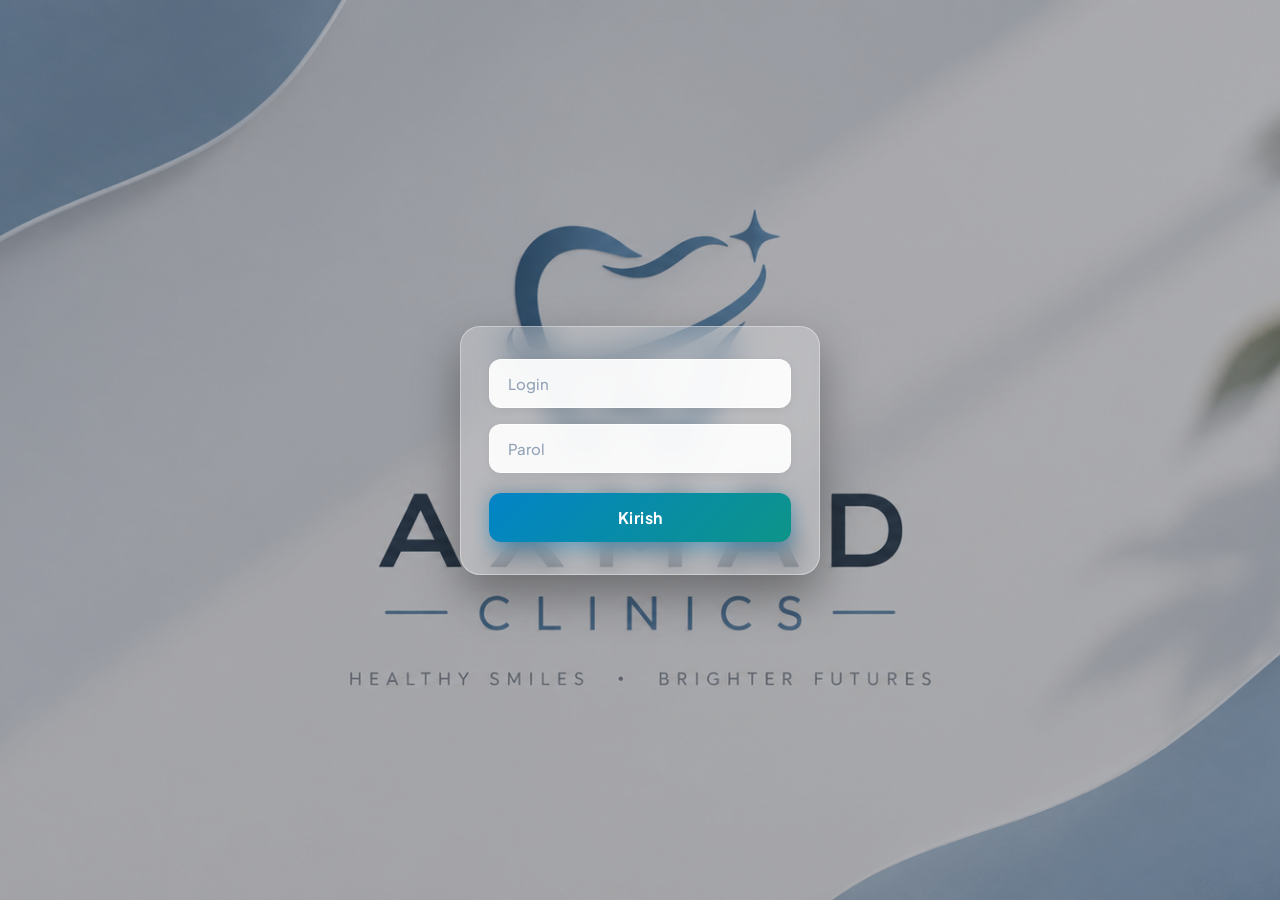
==== login.html @ f776c887 "Add files via upload" ====
<!DOCTYPE html>
<html lang="uz">
<head>
    <meta charset="UTF-8">
    <meta name="viewport" content="width=device-width, initial-scale=1.0">
    <title>Stomatologiya | Kirish</title>
    <!-- Google Fonts -->
    <link href="https://fonts.googleapis.com/css2?family=Plus+Jakarta+Sans:wght@400;500;600;700&display=swap" rel="stylesheet">
    <link rel="stylesheet" href="https://cdnjs.cloudflare.com/ajax/libs/font-awesome/6.5.1/css/all.min.css">
    <link rel="stylesheet" href="css/style.css">
</head>
<body class="login-page-bg" style="background-image: url('bg.png');">

    <div class="minimal-login-container">
        <form id="loginForm" class="minimal-login-form">
            <div id="loginAlert" class="minimal-alert d-none"></div>

            <div class="form-field">
                <input type="text" id="username" placeholder="Login" required autocomplete="off">
            </div>

            <div class="form-field">
                <input type="password" id="password" placeholder="Parol" required autocomplete="off">
            </div>

            <button type="submit" id="loginBtn" class="btn-minimal-submit">Kirish</button>
        </form>
    </div>

    <script src="js/login.js"></script>
</body>
</html>
---- css/style.css ----
/* ==========================================================
   DentaCare - Zamonaviy Stomatologiya CRM Uslublari (CSS)
   ========================================================== */

:root {
    --primary: #0284c7;
    --primary-hover: #0369a1;
    --primary-light: #e0f2fe;
    --secondary: #0d9488;
    --secondary-hover: #0f766e;
    
    --bg-main: #f8fafc;
    --bg-card: #ffffff;
    --bg-sidebar: #0f172a;
    --bg-sidebar-hover: #1e293b;
    --bg-sidebar-active: #0284c7;

    --text-primary: #0f172a;
    --text-secondary: #64748b;
    --text-muted: #94a3b8;
    --text-light: #f8fafc;

    --border-color: #e2e8f0;
    --border-light: #f1f5f9;

    --success: #10b981;
    --success-bg: #d1fae5;
    --warning: #f59e0b;
    --warning-bg: #fef3c7;
    --danger: #ef4444;
    --danger-bg: #fee2e2;
    --info: #3b82f6;
    --info-bg: #dbeafe;

    --radius-sm: 8px;
    --radius-md: 12px;
    --radius-lg: 16px;
    --radius-full: 9999px;

    --shadow-sm: 0 1px 3px rgba(0,0,0,0.06), 0 1px 2px rgba(0,0,0,0.04);
    --shadow-md: 0 4px 6px -1px rgba(0,0,0,0.08), 0 2px 4px -2px rgba(0,0,0,0.05);
    --shadow-lg: 0 10px 25px -3px rgba(0,0,0,0.08), 0 4px 6px -4px rgba(0,0,0,0.04);
    --shadow-glow: 0 0 20px rgba(2, 132, 199, 0.25);

    --transition: all 0.25s cubic-bezier(0.4, 0, 0.2, 1);
}

* {
    margin: 0;
    padding: 0;
    box-sizing: border-box;
    font-family: 'Plus Jakarta Sans', -apple-system, BlinkMacSystemFont, 'Segoe UI', Roboto, sans-serif;
}

body {
    background-color: var(--bg-main);
    color: var(--text-primary);
    line-height: 1.5;
    -webkit-font-smoothing: antialiased;
}

a {
    text-decoration: none;
    color: inherit;
}

button, input, select, textarea {
    font-family: inherit;
}

.d-none {
    display: none !important;
}

/* ==========================================================
   1. MINIMALIST LOGIN PAGE STYLES (bg.png orqa fonda)
   ========================================================== */
.login-page-bg {
    min-height: 100vh;
    width: 100vw;
    background: url('../bg.png') no-repeat center center fixed;
    background-size: cover;
    display: flex;
    align-items: center;
    justify-content: center;
    padding: 20px;
    position: relative;
    overflow: hidden;
}

.login-page-bg::before {
    content: '';
    position: absolute;
    top: 0; 
    left: 0; 
    right: 0; 
    bottom: 0;
    background: rgba(15, 23, 42, 0.35);
    z-index: 1;
}

.minimal-login-container {
    position: relative;
    z-index: 2;
    width: 100%;
    max-width: 360px;
}

.minimal-login-form {
    display: flex;
    flex-direction: column;
    gap: 16px;
    padding: 32px 28px;
    background: rgba(255, 255, 255, 0.22);
    backdrop-filter: blur(16px);
    -webkit-backdrop-filter: blur(16px);
    border-radius: 20px;
    box-shadow: 0 20px 45px rgba(0, 0, 0, 0.35);
    border: 1px solid rgba(255, 255, 255, 0.35);
    animation: fadeInScale 0.35s ease-out;
}

@keyframes fadeInScale {
    from { opacity: 0; transform: scale(0.96); }
    to { opacity: 1; transform: scale(1); }
}

.minimal-login-form .form-field {
    width: 100%;
}

.minimal-login-form input {
    width: 100%;
    padding: 14px 18px;
    background: rgba(255, 255, 255, 0.92);
    border: 1px solid rgba(255, 255, 255, 0.8);
    outline: none;
    border-radius: var(--radius-md);
    font-size: 15px;
    font-weight: 500;
    color: #0f172a;
    transition: var(--transition);
    box-shadow: 0 2px 8px rgba(0, 0, 0, 0.06);
}

.minimal-login-form input:focus {
    background: #ffffff;
    border-color: var(--primary);
    box-shadow: 0 0 0 3px rgba(2, 132, 199, 0.4), 0 6px 16px rgba(0, 0, 0, 0.12);
}

.minimal-login-form input::placeholder {
    color: #94a3b8;
}

.btn-minimal-submit {
    width: 100%;
    padding: 14px;
    background: linear-gradient(135deg, var(--primary) 0%, var(--secondary) 100%);
    color: #ffffff;
    border: none;
    outline: none;
    border-radius: var(--radius-md);
    font-size: 16px;
    font-weight: 700;
    cursor: pointer;
    letter-spacing: 0.5px;
    transition: var(--transition);
    box-shadow: 0 6px 18px rgba(2, 132, 199, 0.4);
    margin-top: 4px;
}

.btn-minimal-submit:hover {
    background: linear-gradient(135deg, var(--primary-hover) 0%, var(--secondary-hover) 100%);
    transform: translateY(-2px);
    box-shadow: 0 8px 24px rgba(2, 132, 199, 0.55);
}

.btn-minimal-submit:active {
    transform: translateY(0);
}

.minimal-alert {
    background: rgba(239, 68, 68, 0.95);
    color: #ffffff;
    padding: 10px 14px;
    border-radius: var(--radius-sm);
    font-size: 13px;
    font-weight: 600;
    text-align: center;
    box-shadow: 0 4px 12px rgba(239, 68, 68, 0.35);
}

/* ==========================================================
   2. DASHBOARD LAYOUT & SIDEBAR
   ========================================================== */
.dashboard-body {
    background-color: #f1f5f9;
    height: 100vh;
    overflow: hidden;
}

.app-layout {
    display: flex;
    height: 100vh;
    width: 100vw;
    overflow: hidden;
}

/* Sidebar */
.sidebar {
    width: 270px;
    background-color: var(--bg-sidebar);
    color: var(--text-light);
    display: flex;
    flex-direction: column;
    flex-shrink: 0;
    z-index: 100;
    transition: var(--transition);
    border-right: 1px solid rgba(255, 255, 255, 0.05);
}

.sidebar-header {
    padding: 24px 20px 18px;
    display: flex;
    align-items: center;
    justify-content: space-between;
    border-bottom: 1px solid rgba(255, 255, 255, 0.08);
}

.sidebar-brand {
    display: flex;
    align-items: center;
    gap: 12px;
}

.brand-icon {
    width: 40px;
    height: 40px;
    border-radius: var(--radius-md);
    background: linear-gradient(135deg, var(--primary) 0%, var(--secondary) 100%);
    display: flex;
    align-items: center;
    justify-content: center;
    color: #ffffff;
    font-size: 20px;
    box-shadow: var(--shadow-glow);
}

.brand-text h3 {
    font-size: 18px;
    font-weight: 700;
    color: #ffffff;
    line-height: 1.1;
}

.brand-text span {
    font-size: 11px;
    color: var(--primary-light);
    opacity: 0.8;
    text-transform: uppercase;
    letter-spacing: 0.8px;
}

.btn-close-sidebar {
    display: none;
    background: none;
    border: none;
    color: var(--text-muted);
    font-size: 20px;
    cursor: pointer;
}

/* Doctor Profile in Sidebar */
.sidebar-profile {
    margin: 16px 16px 8px;
    padding: 12px 14px;
    background: rgba(255, 255, 255, 0.04);
    border: 1px solid rgba(255, 255, 255, 0.08);
    border-radius: var(--radius-md);
    display: flex;
    align-items: center;
    gap: 12px;
}

.profile-avatar {
    width: 42px;
    height: 42px;
    border-radius: 50%;
    object-fit: cover;
    border: 2px solid var(--primary);
}

.profile-info h4 {
    font-size: 13.5px;
    font-weight: 600;
    color: #ffffff;
    white-space: nowrap;
    overflow: hidden;
    text-overflow: ellipsis;
    max-width: 140px;
}

.role-badge {
    display: inline-block;
    font-size: 11px;
    background: rgba(2, 132, 199, 0.25);
    color: #38bdf8;
    padding: 2px 8px;
    border-radius: 6px;
    font-weight: 500;
    margin-top: 2px;
}

/* Navigation List */
.sidebar-nav {
    flex: 1;
    padding: 16px 12px;
    overflow-y: auto;
}

.nav-section-title {
    font-size: 11px;
    font-weight: 700;
    letter-spacing: 1px;
    color: #64748b;
    padding: 0 12px 8px;
}

.nav-list {
    list-style: none;
    display: flex;
    flex-direction: column;
    gap: 4px;
}

.nav-link {
    display: flex;
    align-items: center;
    gap: 12px;
    padding: 11px 14px;
    border-radius: var(--radius-md);
    color: #94a3b8;
    font-size: 14px;
    font-weight: 500;
    transition: var(--transition);
}

.nav-link i {
    font-size: 17px;
    width: 20px;
    text-align: center;
}

.nav-link:hover {
    color: #ffffff;
    background: var(--bg-sidebar-hover);
}

.nav-link.active {
    background: linear-gradient(135deg, var(--primary) 0%, #0369a1 100%);
    color: #ffffff;
    font-weight: 600;
    box-shadow: 0 4px 12px rgba(2, 132, 199, 0.35);
}

.badge-count {
    margin-left: auto;
    background: rgba(255, 255, 255, 0.2);
    color: #ffffff;
    padding: 2px 8px;
    border-radius: var(--radius-full);
    font-size: 11px;
    font-weight: 700;
}

/* Sidebar Footer */
.sidebar-footer {
    padding: 16px;
    border-top: 1px solid rgba(255, 255, 255, 0.08);
    display: flex;
    flex-direction: column;
    gap: 12px;
}

.clinic-shift {
    display: flex;
    align-items: center;
    gap: 10px;
    font-size: 12px;
    color: #94a3b8;
    background: rgba(0, 0, 0, 0.2);
    padding: 8px 12px;
    border-radius: var(--radius-sm);
}

.clinic-shift i {
    color: var(--secondary);
    font-size: 16px;
}

.clinic-shift p {
    font-weight: 600;
    color: #cbd5e1;
}

.btn-logout {
    width: 100%;
    background: rgba(239, 68, 68, 0.12);
    color: #f87171;
    border: 1px solid rgba(239, 68, 68, 0.25);
    padding: 10px 14px;
    border-radius: var(--radius-md);
    font-size: 13.5px;
    font-weight: 600;
    cursor: pointer;
    display: flex;
    align-items: center;
    justify-content: center;
    gap: 8px;
    transition: var(--transition);
}

.btn-logout:hover {
    background: rgba(239, 68, 68, 0.25);
    color: #ffffff;
}

/* ==========================================================
   3. MAIN CONTENT & TOP HEADER
   ========================================================== */
.main-content {
    flex: 1;
    display: flex;
    flex-direction: column;
    height: 100vh;
    overflow-y: auto;
    background-color: #f8fafc;
}

.top-header {
    background: #ffffff;
    border-bottom: 1px solid var(--border-color);
    padding: 16px 28px;
    display: flex;
    align-items: center;
    justify-content: space-between;
    position: sticky;
    top: 0;
    z-index: 50;
    box-shadow: 0 1px 3px rgba(0,0,0,0.02);
}

.header-left {
    display: flex;
    align-items: center;
    gap: 16px;
}

.btn-toggle-sidebar {
    display: none;
    background: #f1f5f9;
    border: none;
    padding: 8px 12px;
    border-radius: var(--radius-sm);
    font-size: 18px;
    color: var(--text-primary);
    cursor: pointer;
}

.header-title h2 {
    font-size: 20px;
    font-weight: 700;
    color: var(--text-primary);
}

.header-title p {
    font-size: 13px;
    color: var(--text-secondary);
}

.header-right {
    display: flex;
    align-items: center;
    gap: 16px;
}

.btn-primary {
    background: linear-gradient(135deg, var(--primary) 0%, #0369a1 100%);
    color: #ffffff;
    border: none;
    padding: 10px 18px;
    border-radius: var(--radius-md);
    font-size: 13.5px;
    font-weight: 600;
    cursor: pointer;
    display: inline-flex;
    align-items: center;
    gap: 8px;
    box-shadow: 0 4px 10px rgba(2, 132, 199, 0.25);
    transition: var(--transition);
}

.btn-primary:hover {
    transform: translateY(-1px);
    box-shadow: 0 6px 14px rgba(2, 132, 199, 0.35);
}

.btn-secondary {
    background: #f1f5f9;
    color: var(--text-primary);
    border: 1px solid var(--border-color);
    padding: 10px 18px;
    border-radius: var(--radius-md);
    font-size: 13.5px;
    font-weight: 600;
    cursor: pointer;
    transition: var(--transition);
}

.btn-secondary:hover {
    background: #e2e8f0;
}

.user-pill {
    display: flex;
    align-items: center;
    gap: 10px;
    padding: 6px 12px;
    background: #f1f5f9;
    border-radius: var(--radius-full);
}

.user-pill img {
    width: 32px;
    height: 32px;
    border-radius: 50%;
    object-fit: cover;
}

.user-pill-text {
    display: flex;
    flex-direction: column;
}

.user-pill-name {
    font-size: 13px;
    font-weight: 700;
    color: var(--text-primary);
    line-height: 1.2;
}

.user-pill-role {
    font-size: 11px;
    color: var(--text-muted);
}

/* Content Body */
.content-body {
    padding: 28px;
    max-width: 1400px;
    width: 100%;
    margin: 0 auto;
}

.tab-pane {
    display: none;
}

.tab-pane.active {
    display: block;
    animation: fadeIn 0.3s ease;
}

@keyframes fadeIn {
    from { opacity: 0; transform: translateY(6px); }
    to { opacity: 1; transform: translateY(0); }
}

/* ==========================================================
   4. STATS CARDS GRID
   ========================================================== */
.stats-grid {
    display: grid;
    grid-template-columns: repeat(auto-fit, minmax(240px, 1fr));
    gap: 20px;
    margin-bottom: 28px;
}

.stat-card {
    background: #ffffff;
    border-radius: var(--radius-lg);
    padding: 22px;
    display: flex;
    align-items: center;
    justify-content: space-between;
    border: 1px solid var(--border-color);
    box-shadow: var(--shadow-sm);
    transition: var(--transition);
}

.stat-card:hover {
    transform: translateY(-2px);
    box-shadow: var(--shadow-md);
}

.stat-content span {
    font-size: 13px;
    color: var(--text-secondary);
    font-weight: 500;
}

.stat-content h3 {
    font-size: 26px;
    font-weight: 800;
    color: var(--text-primary);
    margin: 6px 0;
}

.stat-meta {
    font-size: 12px;
    color: var(--text-muted);
    display: flex;
    align-items: center;
    gap: 5px;
}

.stat-icon-wrapper {
    width: 52px;
    height: 52px;
    border-radius: var(--radius-md);
    display: flex;
    align-items: center;
    justify-content: center;
    font-size: 22px;
}

.stat-blue .stat-icon-wrapper {
    background: #e0f2fe;
    color: #0284c7;
}

.stat-emerald .stat-icon-wrapper {
    background: #d1fae5;
    color: #10b981;
}

.stat-amber .stat-icon-wrapper {
    background: #fef3c7;
    color: #d97706;
}

.stat-purple .stat-icon-wrapper {
    background: #f3e8ff;
    color: #9333ea;
}

/* ==========================================================
   5. PATIENTS TABLE & SECTION CARDS
   ========================================================== */
.section-card {
    background: #ffffff;
    border-radius: var(--radius-lg);
    border: 1px solid var(--border-color);
    box-shadow: var(--shadow-sm);
    overflow: hidden;
    margin-bottom: 28px;
}

.section-card-header {
    padding: 20px 24px;
    border-bottom: 1px solid var(--border-color);
    display: flex;
    align-items: center;
    justify-content: space-between;
    flex-wrap: wrap;
    gap: 16px;
}

.header-titles h3 {
    font-size: 18px;
    font-weight: 700;
    color: var(--text-primary);
}

.header-titles p {
    font-size: 13px;
    color: var(--text-secondary);
    margin-top: 2px;
}

.table-actions {
    display: flex;
    align-items: center;
    gap: 12px;
    flex-wrap: wrap;
}

.search-box {
    position: relative;
    display: flex;
    align-items: center;
}

.search-box i {
    position: absolute;
    left: 12px;
    color: var(--text-muted);
    font-size: 14px;
}

.search-box input {
    padding: 9px 34px 9px 36px;
    border: 1.5px solid var(--border-color);
    border-radius: var(--radius-md);
    font-size: 13.5px;
    outline: none;
    min-width: 260px;
    transition: var(--transition);
}

.search-box input:focus {
    border-color: var(--primary);
    box-shadow: 0 0 0 3px var(--primary-light);
}

.clear-search {
    position: absolute;
    right: 10px;
    background: none;
    border: none;
    color: var(--text-muted);
    cursor: pointer;
    font-size: 13px;
}

.form-select-sm {
    padding: 9px 14px;
    border: 1.5px solid var(--border-color);
    border-radius: var(--radius-md);
    font-size: 13.5px;
    background-color: #ffffff;
    color: var(--text-primary);
    outline: none;
    cursor: pointer;
}

.form-select-sm:focus {
    border-color: var(--primary);
}

/* Custom Table */
.table-responsive {
    overflow-x: auto;
    width: 100%;
}

.custom-table {
    width: 100%;
    border-collapse: collapse;
    text-align: left;
    font-size: 13.5px;
}

.custom-table th {
    background-color: #f8fafc;
    color: #475569;
    font-weight: 600;
    padding: 14px 18px;
    border-bottom: 1px solid var(--border-color);
    white-space: nowrap;
}

.custom-table td {
    padding: 14px 18px;
    border-bottom: 1px solid var(--border-light);
    color: var(--text-primary);
    vertical-align: middle;
}

.custom-table tbody tr {
    transition: var(--transition);
}

.custom-table tbody tr:hover {
    background-color: #f8fafc;
}

.patient-cell {
    display: flex;
    flex-direction: column;
}

.patient-name {
    font-weight: 600;
    color: var(--text-primary);
}

.patient-sub {
    font-size: 12px;
    color: var(--text-muted);
}

.id-badge {
    background: #f1f5f9;
    color: #475569;
    padding: 3px 7px;
    border-radius: 6px;
    font-size: 12px;
    font-weight: 700;
    border: 1px solid var(--border-color);
}

.tooth-badge {
    background: #e0f2fe;
    color: #0369a1;
    padding: 2px 6px;
    border-radius: 4px;
    font-size: 11px;
    font-weight: 600;
    margin-left: 4px;
}

/* Status Badges */
.status-pill {
    display: inline-flex;
    align-items: center;
    gap: 6px;
    padding: 4px 10px;
    border-radius: var(--radius-full);
    font-size: 12px;
    font-weight: 600;
}

.status-pill::before {
    content: '';
    width: 6px;
    height: 6px;
    border-radius: 50%;
}

.status-davolanmoqda {
    background: #fef3c7;
    color: #b45309;
}
.status-davolanmoqda::before {
    background: #d97706;
}

.status-tugatildi {
    background: #d1fae5;
    color: #065f46;
}
.status-tugatildi::before {
    background: #10b981;
}

.status-kutilmoqda {
    background: #e0f2fe;
    color: #0369a1;
}
.status-kutilmoqda::before {
    background: #0284c7;
}

.status-bekor {
    background: #fee2e2;
    color: #991b1b;
}
.status-bekor::before {
    background: #ef4444;
}

.pay-badge {
    font-size: 12px;
    padding: 3px 8px;
    border-radius: 6px;
    font-weight: 600;
}

.pay-paid {
    background: #dcfce7;
    color: #166534;
}

.pay-partial {
    background: #fef9c3;
    color: #854d0e;
}

.pay-unpaid {
    background: #fee2e2;
    color: #991b1b;
}

/* Action Buttons in Table */
.action-buttons {
    display: flex;
    align-items: center;
    justify-content: center;
    gap: 6px;
}

.btn-icon {
    width: 32px;
    height: 32px;
    border-radius: var(--radius-sm);
    border: 1px solid var(--border-color);
    background: #ffffff;
    color: var(--text-secondary);
    display: flex;
    align-items: center;
    justify-content: center;
    cursor: pointer;
    font-size: 13px;
    transition: var(--transition);
}

.btn-icon:hover {
    background: #f1f5f9;
    color: var(--text-primary);
}

.btn-icon.view:hover {
    color: var(--primary);
    border-color: var(--primary);
}

.btn-icon.edit:hover {
    color: #d97706;
    border-color: #d97706;
}

.btn-icon.delete:hover {
    color: var(--danger);
    border-color: var(--danger);
}

.table-footer {
    padding: 14px 24px;
    border-top: 1px solid var(--border-color);
    display: flex;
    align-items: center;
    justify-content: space-between;
    font-size: 13px;
    color: var(--text-secondary);
    background: #fafbfc;
}

/* ==========================================================
   6. TOOTH CHART (TISHLAR XARITASI)
   ========================================================== */
.tooth-chart-container {
    padding: 28px;
    background: #f8fafc;
    border-radius: var(--radius-md);
    margin: 20px;
}

.tooth-jaw-section {
    background: #ffffff;
    border-radius: var(--radius-lg);
    padding: 24px;
    border: 1px solid var(--border-color);
    margin-bottom: 20px;
}

.jaw-title {
    font-size: 14px;
    font-weight: 700;
    color: var(--text-secondary);
    margin-bottom: 16px;
    display: flex;
    align-items: center;
    gap: 8px;
    text-transform: uppercase;
    letter-spacing: 0.5px;
}

.teeth-row {
    display: grid;
    grid-template-columns: repeat(auto-fit, minmax(62px, 1fr));
    gap: 10px;
    justify-items: center;
}

.tooth-item {
    background: #ffffff;
    border: 2px solid #e2e8f0;
    border-radius: var(--radius-md);
    padding: 10px 6px;
    text-align: center;
    cursor: pointer;
    transition: var(--transition);
    width: 100%;
    max-width: 72px;
}

.tooth-item:hover {
    transform: translateY(-3px);
    border-color: var(--primary);
    box-shadow: 0 4px 10px rgba(2, 132, 199, 0.15);
}

.tooth-item i {
    font-size: 22px;
    margin-bottom: 4px;
    display: block;
}

.tooth-item.healthy i { color: #10b981; }
.tooth-item.treatment i { color: #f59e0b; }
.tooth-item.done i { color: #0284c7; }
.tooth-item.crown i { color: #8b5cf6; }

.tooth-item.treatment { border-color: #fcd34d; background: #fffbeb; }
.tooth-item.done { border-color: #bae6fd; background: #f0f9ff; }
.tooth-item.crown { border-color: #ddd6fe; background: #f5f3ff; }

.tooth-num {
    font-size: 12px;
    font-weight: 700;
    color: var(--text-primary);
}

.tooth-state-tag {
    font-size: 10px;
    color: var(--text-muted);
    white-space: nowrap;
    overflow: hidden;
    text-overflow: ellipsis;
}

.chart-divider {
    text-align: center;
    position: relative;
    margin: 20px 0;
}

.chart-divider::before {
    content: '';
    position: absolute;
    top: 50%;
    left: 0;
    right: 0;
    height: 1px;
    background: #cbd5e1;
    z-index: 1;
}

.chart-divider span {
    position: relative;
    z-index: 2;
    background: #f8fafc;
    padding: 4px 16px;
    font-size: 11px;
    font-weight: 700;
    color: #64748b;
    border-radius: var(--radius-full);
    border: 1px dashed #cbd5e1;
}

.tooth-legend {
    display: flex;
    justify-content: center;
    gap: 20px;
    flex-wrap: wrap;
    margin-top: 24px;
    padding-top: 16px;
    border-top: 1px solid var(--border-color);
}

.legend-item {
    display: flex;
    align-items: center;
    gap: 8px;
    font-size: 13px;
    font-weight: 500;
    color: var(--text-secondary);
}

.legend-color {
    width: 14px;
    height: 14px;
    border-radius: 4px;
}

.legend-color.healthy { background: #10b981; }
.legend-color.treatment { background: #f59e0b; }
.legend-color.done { background: #0284c7; }
.legend-color.crown { background: #8b5cf6; }

/* ==========================================================
   7. SERVICES & DOCTORS GRIDS
   ========================================================== */
.services-grid, .doctors-grid {
    display: grid;
    grid-template-columns: repeat(auto-fill, minmax(300px, 1fr));
    gap: 20px;
    padding: 24px;
}

.service-card {
    background: #ffffff;
    border: 1px solid var(--border-color);
    border-radius: var(--radius-lg);
    padding: 20px;
    display: flex;
    flex-direction: column;
    justify-content: space-between;
    transition: var(--transition);
}

.service-card:hover {
    border-color: var(--primary);
    transform: translateY(-2px);
    box-shadow: var(--shadow-md);
}

.service-card-top {
    display: flex;
    align-items: flex-start;
    gap: 14px;
    margin-bottom: 14px;
}

.service-icon-box {
    width: 44px;
    height: 44px;
    border-radius: var(--radius-md);
    background: var(--primary-light);
    color: var(--primary);
    display: flex;
    align-items: center;
    justify-content: center;
    font-size: 20px;
    flex-shrink: 0;
}

.service-card-top h4 {
    font-size: 15px;
    font-weight: 700;
    color: var(--text-primary);
}

.service-duration {
    font-size: 12px;
    color: var(--text-muted);
    display: flex;
    align-items: center;
    gap: 4px;
    margin-top: 2px;
}

.service-card-bottom {
    display: flex;
    align-items: center;
    justify-content: space-between;
    padding-top: 14px;
    border-top: 1px dashed var(--border-color);
}

.service-price {
    font-size: 17px;
    font-weight: 800;
    color: var(--primary);
}

/* Doctor / Staff Card */
.doctor-card {
    background: #ffffff;
    border: 1px solid var(--border-color);
    border-radius: var(--radius-lg);
    padding: 20px;
    display: flex;
    align-items: center;
    gap: 16px;
    transition: var(--transition);
}

.doctor-card:hover {
    transform: translateY(-2px);
    box-shadow: var(--shadow-md);
    border-color: var(--primary);
}

.doctor-card img {
    width: 60px;
    height: 60px;
    border-radius: 50%;
    object-fit: cover;
    border: 2px solid var(--primary);
    flex-shrink: 0;
}

.doctor-card-info h4 {
    font-size: 15px;
    font-weight: 700;
    color: var(--text-primary);
}

.doctor-spec {
    font-size: 13px;
    color: var(--primary);
    font-weight: 500;
    margin-bottom: 4px;
}

.doctor-exp {
    font-size: 12px;
    color: var(--text-muted);
    display: flex;
    align-items: center;
    gap: 5px;
}

/* ==========================================================
   8. MODALS & FORMS
   ========================================================== */
.modal-overlay {
    position: fixed;
    top: 0;
    left: 0;
    width: 100vw;
    height: 100vh;
    background: rgba(15, 23, 42, 0.6);
    backdrop-filter: blur(4px);
    display: flex;
    align-items: center;
    justify-content: center;
    z-index: 1000;
    padding: 20px;
}

.modal-dialog {
    background: #ffffff;
    border-radius: var(--radius-lg);
    width: 100%;
    max-width: 640px;
    max-height: 90vh;
    display: flex;
    flex-direction: column;
    box-shadow: 0 25px 50px -12px rgba(0, 0, 0, 0.3);
    overflow: hidden;
    animation: zoomIn 0.25s ease;
}

.modal-dialog-lg {
    max-width: 780px;
}

@keyframes zoomIn {
    from { opacity: 0; transform: scale(0.95); }
    to { opacity: 1; transform: scale(1); }
}

.modal-header {
    padding: 20px 24px;
    border-bottom: 1px solid var(--border-color);
    display: flex;
    align-items: center;
    justify-content: space-between;
}

.modal-title-wrap {
    display: flex;
    align-items: center;
    gap: 14px;
}

.modal-icon {
    width: 44px;
    height: 44px;
    border-radius: var(--radius-md);
    background: var(--primary-light);
    color: var(--primary);
    display: flex;
    align-items: center;
    justify-content: center;
    font-size: 20px;
}

.modal-icon.icon-view {
    background: #dcfce7;
    color: #16a34a;
}

.modal-title-wrap h3 {
    font-size: 17px;
    font-weight: 700;
    color: var(--text-primary);
}

.modal-title-wrap p {
    font-size: 12.5px;
    color: var(--text-secondary);
}

.btn-modal-close {
    background: none;
    border: none;
    color: var(--text-muted);
    font-size: 20px;
    cursor: pointer;
    padding: 4px;
}

.btn-modal-close:hover {
    color: var(--danger);
}

.modal-form {
    padding: 24px;
    overflow-y: auto;
}

.form-row {
    display: flex;
    gap: 16px;
    margin-bottom: 16px;
}

.col-4 { flex: 4; }
.col-6 { flex: 6; }
.col-8 { flex: 8; }

.form-group {
    margin-bottom: 16px;
    width: 100%;
}

.form-group label {
    display: block;
    font-size: 13px;
    font-weight: 600;
    color: var(--text-primary);
    margin-bottom: 6px;
}

.form-group label .required {
    color: var(--danger);
}

.form-group input, 
.form-group select, 
.form-group textarea {
    width: 100%;
    padding: 10px 14px;
    border: 1.5px solid var(--border-color);
    border-radius: var(--radius-md);
    font-size: 13.5px;
    outline: none;
    transition: var(--transition);
    background: #ffffff;
}

.form-group input:focus, 
.form-group select:focus, 
.form-group textarea:focus {
    border-color: var(--primary);
    box-shadow: 0 0 0 3px var(--primary-light);
}

.modal-footer {
    padding: 16px 24px;
    border-top: 1px solid var(--border-color);
    display: flex;
    justify-content: flex-end;
    gap: 12px;
    background: #f8fafc;
}

/* Patient View Modal */
.modal-body-scroll {
    padding: 24px;
    overflow-y: auto;
    max-height: calc(85vh - 140px);
}

.view-card-grid {
    display: grid;
    grid-template-columns: repeat(2, 1fr);
    gap: 16px;
    margin-bottom: 20px;
}

.view-item {
    background: #f8fafc;
    border: 1px solid var(--border-color);
    border-radius: var(--radius-md);
    padding: 12px 16px;
}

.view-item-label {
    font-size: 12px;
    color: var(--text-muted);
    margin-bottom: 4px;
    display: flex;
    align-items: center;
    gap: 6px;
}

.view-item-value {
    font-size: 14px;
    font-weight: 600;
    color: var(--text-primary);
}

.view-notes-box {
    background: #f0fdf4;
    border: 1px solid #bbf7d0;
    border-radius: var(--radius-md);
    padding: 16px;
    margin-top: 16px;
}

.view-notes-box h4 {
    font-size: 13px;
    color: #166534;
    margin-bottom: 6px;
}

.view-notes-box p {
    font-size: 13.5px;
    color: #14532d;
    line-height: 1.5;
}

/* ==========================================================
   9. TOAST NOTIFICATIONS
   ========================================================== */
.toast-container {
    position: fixed;
    bottom: 24px;
    right: 24px;
    z-index: 2000;
    display: flex;
    flex-direction: column;
    gap: 10px;
}

.toast {
    background: #ffffff;
    color: var(--text-primary);
    border-radius: var(--radius-md);
    padding: 14px 18px;
    box-shadow: 0 10px 25px rgba(0,0,0,0.15);
    display: flex;
    align-items: center;
    gap: 12px;
    min-width: 280px;
    border-left: 4px solid var(--primary);
    animation: slideInRight 0.3s ease;
}

.toast-success { border-left-color: var(--success); }
.toast-danger { border-left-color: var(--danger); }
.toast-info { border-left-color: var(--info); }

@keyframes slideInRight {
    from { transform: translateX(100%); opacity: 0; }
    to { transform: translateX(0); opacity: 1; }
}

/* ==========================================================
   10. RESPONSIVE DESIGN
   ========================================================== */
@media (max-width: 1024px) {
    .sidebar {
        position: fixed;
        left: -280px;
        top: 0;
        bottom: 0;
    }

    .sidebar.open {
        left: 0;
        box-shadow: 10px 0 30px rgba(0,0,0,0.3);
    }

    .btn-close-sidebar {
        display: block;
    }

    .btn-toggle-sidebar {
        display: block;
    }
}

@media (max-width: 768px) {
    .content-body {
        padding: 16px;
    }

    .top-header {
        padding: 14px 16px;
    }

    .form-row {
        flex-direction: column;
        gap: 0;
    }

    .view-card-grid {
        grid-template-columns: 1fr;
    }

    .header-right .user-pill-text {
        display: none;
    }

    .header-247-badge .badge-247-text small {
        display: none;
    }

    .report-filters-bar {
        flex-direction: column;
        align-items: stretch;
    }

    .report-kpi-grid {
        grid-template-columns: 1fr;
    }
}

/* ==========================================================
   11. 24/7 ISH TARTIBI VA PULSE INDIKATORLAR
   ========================================================== */
.clinic-shift.is-247 {
    background: rgba(14, 165, 233, 0.12);
    border: 1px solid rgba(56, 189, 248, 0.25);
}

.live-pulse-container {
    position: relative;
    width: 14px;
    height: 14px;
    display: flex;
    align-items: center;
    justify-content: center;
    flex-shrink: 0;
}

.live-pulse-dot {
    width: 10px;
    height: 10px;
    background-color: #10b981;
    border-radius: 50%;
    box-shadow: 0 0 0 0 rgba(16, 185, 129, 0.7);
    animation: livePulseAnimation 2s infinite;
}

@keyframes livePulseAnimation {
    0% {
        transform: scale(0.95);
        box-shadow: 0 0 0 0 rgba(16, 185, 129, 0.7);
    }
    70% {
        transform: scale(1.1);
        box-shadow: 0 0 0 8px rgba(16, 185, 129, 0);
    }
    100% {
        transform: scale(0.95);
        box-shadow: 0 0 0 0 rgba(16, 185, 129, 0);
    }
}

.header-247-badge {
    display: flex;
    align-items: center;
    gap: 8px;
    background: #ecfdf5;
    border: 1px solid #a7f3d0;
    padding: 6px 12px;
    border-radius: var(--radius-full);
    color: #065f46;
    font-size: 13px;
    transition: var(--transition);
}

.header-247-badge:hover {
    background: #d1fae5;
    box-shadow: 0 2px 8px rgba(16, 185, 129, 0.15);
}

.pulse-indicator-dot {
    width: 8px;
    height: 8px;
    background-color: #10b981;
    border-radius: 50%;
    display: inline-block;
    animation: livePulseAnimation 1.8s infinite;
}

.badge-247-text {
    display: flex;
    align-items: baseline;
    gap: 6px;
    line-height: 1;
}

.badge-247-text strong {
    font-size: 13px;
    font-weight: 800;
    color: #047857;
}

.badge-247-text small {
    font-size: 11.5px;
    color: #059669;
    font-weight: 600;
}

.badge-count.badge-live {
    background: #0284c7;
    color: #ffffff;
    font-weight: 700;
    font-size: 11px;
    padding: 2px 7px;
    border-radius: 9999px;
}

/* 24/7 Eslatma Banneri (Ishchilar sahifasida) */
.shift-banner-notice {
    background: linear-gradient(135deg, #0369a1 0%, #0f766e 100%);
    color: #ffffff;
    border-radius: var(--radius-md);
    padding: 16px 20px;
    margin-bottom: 24px;
    display: flex;
    align-items: center;
    gap: 16px;
    box-shadow: 0 4px 15px rgba(2, 132, 199, 0.2);
}

.shift-banner-notice .notice-icon {
    width: 44px;
    height: 44px;
    border-radius: var(--radius-md);
    background: rgba(255, 255, 255, 0.2);
    display: flex;
    align-items: center;
    justify-content: center;
    font-size: 22px;
    flex-shrink: 0;
}

.shift-banner-notice .notice-text {
    flex: 1;
}

.shift-banner-notice .notice-text h4 {
    font-size: 15px;
    font-weight: 700;
    margin-bottom: 3px;
}

.shift-banner-notice .notice-text p {
    font-size: 13px;
    color: #e0f2fe;
    line-height: 1.4;
}

.badge-active-status {
    display: inline-flex;
    align-items: center;
    gap: 6px;
    background: rgba(255, 255, 255, 0.25);
    padding: 6px 12px;
    border-radius: 9999px;
    font-size: 12px;
    font-weight: 700;
    white-space: nowrap;
}

/* ==========================================================
   12. DASHBOARD OYLIK BANNERI
   ========================================================== */
.month-highlight-banner {
    background: linear-gradient(135deg, #eff6ff 0%, #f0fdf4 100%);
    border: 1px solid #bfdbfe;
    border-radius: var(--radius-md);
    padding: 16px 20px;
    margin-bottom: 24px;
    display: flex;
    align-items: center;
    justify-content: space-between;
    gap: 16px;
    flex-wrap: wrap;
    box-shadow: 0 2px 10px rgba(2, 132, 199, 0.06);
}

.banner-left-info {
    display: flex;
    flex-direction: column;
    gap: 4px;
}

.banner-pill-tag {
    display: inline-flex;
    align-items: center;
    gap: 5px;
    font-size: 11.5px;
    font-weight: 700;
    color: var(--primary);
    text-transform: uppercase;
    letter-spacing: 0.5px;
}

.banner-left-info h4 {
    font-size: 17px;
    font-weight: 800;
    color: var(--text-primary);
}

.banner-left-info p {
    font-size: 13.5px;
    color: #475569;
}

.banner-left-info p strong {
    color: var(--primary);
}

.btn-banner-link {
    display: inline-flex;
    align-items: center;
    gap: 8px;
    background: var(--primary);
    color: #ffffff;
    padding: 10px 18px;
    border-radius: var(--radius-md);
    font-size: 13.5px;
    font-weight: 600;
    border: none;
    cursor: pointer;
    transition: var(--transition);
    box-shadow: 0 4px 12px rgba(2, 132, 199, 0.25);
}

.btn-banner-link:hover {
    background: var(--primary-hover);
    transform: translateY(-2px);
    box-shadow: 0 6px 16px rgba(2, 132, 199, 0.35);
}

/* ==========================================================
   13. OYLIK HISOBOTLAR (MONTHLY REPORTS) TABI
   ========================================================== */
.report-header-card {
    background: #ffffff;
    border-radius: var(--radius-md);
    border: 1px solid var(--border-color);
    padding: 24px;
    margin-bottom: 24px;
}

.report-header-top {
    display: flex;
    justify-content: space-between;
    align-items: flex-start;
    flex-wrap: wrap;
    gap: 16px;
    margin-bottom: 20px;
    padding-bottom: 18px;
    border-bottom: 1px solid var(--border-light);
}

.report-top-badge {
    display: inline-flex;
    align-items: center;
    gap: 6px;
    font-size: 11.5px;
    font-weight: 700;
    color: var(--primary);
    background: var(--primary-light);
    padding: 4px 10px;
    border-radius: var(--radius-full);
    margin-bottom: 6px;
}

.report-actions-group {
    display: flex;
    gap: 10px;
    flex-wrap: wrap;
}

.btn-action-outline {
    display: inline-flex;
    align-items: center;
    gap: 8px;
    background: #ffffff;
    color: #0f172a;
    border: 1px solid var(--border-color);
    padding: 9px 16px;
    border-radius: var(--radius-md);
    font-size: 13.5px;
    font-weight: 600;
    cursor: pointer;
    transition: var(--transition);
}

.btn-action-outline:hover {
    background: #f8fafc;
    border-color: #cbd5e1;
    transform: translateY(-1px);
}

.btn-action-primary {
    display: inline-flex;
    align-items: center;
    gap: 8px;
    background: var(--primary);
    color: #ffffff;
    border: none;
    padding: 9px 16px;
    border-radius: var(--radius-md);
    font-size: 13.5px;
    font-weight: 600;
    cursor: pointer;
    transition: var(--transition);
    box-shadow: 0 2px 8px rgba(2, 132, 199, 0.25);
}

.btn-action-primary:hover {
    background: var(--primary-hover);
    transform: translateY(-1px);
}

.report-filters-bar {
    display: flex;
    align-items: flex-end;
    gap: 16px;
    flex-wrap: wrap;
}

.report-filter-item {
    display: flex;
    flex-direction: column;
    gap: 6px;
    flex: 1;
    min-width: 200px;
}

.report-filter-item label {
    font-size: 12.5px;
    font-weight: 600;
    color: var(--text-secondary);
    display: flex;
    align-items: center;
    gap: 6px;
}

.form-select-styled {
    width: 100%;
    padding: 10px 14px;
    border: 1px solid var(--border-color);
    border-radius: var(--radius-sm);
    font-size: 13.5px;
    font-weight: 600;
    color: var(--text-primary);
    background-color: #ffffff;
    cursor: pointer;
    outline: none;
    transition: var(--transition);
}

.form-select-styled:focus {
    border-color: var(--primary);
    box-shadow: 0 0 0 3px rgba(2, 132, 199, 0.15);
}

.report-btn-item {
    flex: 0 0 auto;
    min-width: auto;
}

.btn-refresh-styled {
    display: inline-flex;
    align-items: center;
    gap: 6px;
    padding: 10px 16px;
    background: #f1f5f9;
    border: 1px solid var(--border-color);
    border-radius: var(--radius-sm);
    color: var(--text-primary);
    font-size: 13.5px;
    font-weight: 600;
    cursor: pointer;
    transition: var(--transition);
}

.btn-refresh-styled:hover {
    background: #e2e8f0;
}

/* KPI Kartalari */
.report-kpi-grid {
    display: grid;
    grid-template-columns: repeat(auto-fit, minmax(220px, 1fr));
    gap: 18px;
    margin-bottom: 24px;
}

.report-kpi-card {
    background: #ffffff;
    border-radius: var(--radius-md);
    border: 1px solid var(--border-color);
    padding: 18px;
    display: flex;
    align-items: center;
    gap: 14px;
    transition: var(--transition);
    box-shadow: var(--shadow-sm);
}

.report-kpi-card:hover {
    transform: translateY(-2px);
    box-shadow: var(--shadow-md);
}

.kpi-icon-box {
    width: 50px;
    height: 50px;
    border-radius: var(--radius-md);
    display: flex;
    align-items: center;
    justify-content: center;
    font-size: 20px;
    flex-shrink: 0;
}

.card-kpi-blue .kpi-icon-box { background: #e0f2fe; color: #0284c7; }
.card-kpi-green .kpi-icon-box { background: #d1fae5; color: #10b981; }
.card-kpi-indigo .kpi-icon-box { background: #e0e7ff; color: #6366f1; }
.card-kpi-amber .kpi-icon-box { background: #fef3c7; color: #d97706; }
.card-kpi-teal .kpi-icon-box { background: #ccfbf1; color: #0d9488; }
.card-kpi-purple .kpi-icon-box { background: #f3e8ff; color: #9333ea; }

.kpi-info-box {
    flex: 1;
    min-width: 0;
}

.kpi-label {
    font-size: 12.5px;
    font-weight: 600;
    color: var(--text-secondary);
    display: block;
    margin-bottom: 2px;
}

.kpi-info-box h3 {
    font-size: 20px;
    font-weight: 800;
    color: var(--text-primary);
    line-height: 1.2;
    margin-bottom: 3px;
    white-space: nowrap;
    overflow: hidden;
    text-overflow: ellipsis;
}

.kpi-sub {
    font-size: 11.5px;
    color: var(--text-muted);
}

.badge-pill-soft {
    font-size: 12px;
    font-weight: 700;
    background: #e0f2fe;
    color: #0284c7;
    padding: 4px 12px;
    border-radius: 9999px;
}

.badge-history {
    font-size: 12px;
    font-weight: 600;
    background: #f1f5f9;
    color: #475569;
    padding: 4px 10px;
    border-radius: 9999px;
    display: inline-flex;
    align-items: center;
    gap: 4px;
}

/* Doctor Collection Rate Bar */
.rate-wrapper {
    display: flex;
    flex-direction: column;
    gap: 4px;
    min-width: 100px;
}

.rate-bar-bg {
    width: 100%;
    height: 7px;
    background: #e2e8f0;
    border-radius: 9999px;
    overflow: hidden;
}

.rate-bar-fill {
    height: 100%;
    background: linear-gradient(90deg, #10b981 0%, #059669 100%);
    border-radius: 9999px;
}

.rate-text {
    font-size: 11.5px;
    font-weight: 700;
    color: #10b981;
}

/* Services Report Cards */
.services-report-grid {
    display: grid;
    grid-template-columns: repeat(auto-fit, minmax(280px, 1fr));
    gap: 16px;
}

.service-report-item {
    background: #f8fafc;
    border: 1px solid var(--border-color);
    border-radius: var(--radius-md);
    padding: 16px;
    display: flex;
    flex-direction: column;
    gap: 10px;
}

.service-report-top {
    display: flex;
    justify-content: space-between;
    align-items: flex-start;
    gap: 8px;
}

.service-report-top h4 {
    font-size: 14px;
    font-weight: 700;
    color: var(--text-primary);
}

.srv-count-pill {
    background: #e0f2fe;
    color: #0284c7;
    font-size: 11.5px;
    font-weight: 700;
    padding: 2px 8px;
    border-radius: 9999px;
    white-space: nowrap;
}

.service-report-bottom {
    display: flex;
    justify-content: space-between;
    align-items: baseline;
    font-size: 12.5px;
    color: var(--text-secondary);
}

.service-report-bottom strong {
    font-size: 14px;
    color: #0f172a;
}

/* ==========================================================
   14. PRINT STYLES (@media print)
   ========================================================== */
@media print {
    body, .dashboard-body, .main-content {
        background: #ffffff !important;
        height: auto !important;
        overflow: visible !important;
    }

    .sidebar, 
    .top-header, 
    .btn-toggle-sidebar, 
    .report-actions-group, 
    .report-filters-bar, 
    .toast-container,
    .btn-icon,
    .modal-overlay {
        display: none !important;
    }

    .content-body {
        padding: 0 !important;
    }

    .tab-pane {
        display: none !important;
    }

    .tab-pane.active {
        display: block !important;
    }

    .section-card {
        border: 1px solid #cbd5e1 !important;
        box-shadow: none !important;
        page-break-inside: avoid;
        margin-bottom: 20px !important;
    }

    .report-header-card {
        border: 2px solid #0284c7 !important;
        background: #f8fafc !important;
    }

    /* Print Header Banner */
    .print-only-header {
        display: block !important;
        margin-bottom: 20px;
        text-align: center;
        border-bottom: 2px solid #0f172a;
        padding-bottom: 12px;
    }

    .print-signatures {
        display: flex !important;
        justify-content: space-between;
        margin-top: 40px;
        padding-top: 20px;
        page-break-inside: avoid;
    }
}

.print-only-header {
    display: none;
}

.print-signatures {
    display: none;
}
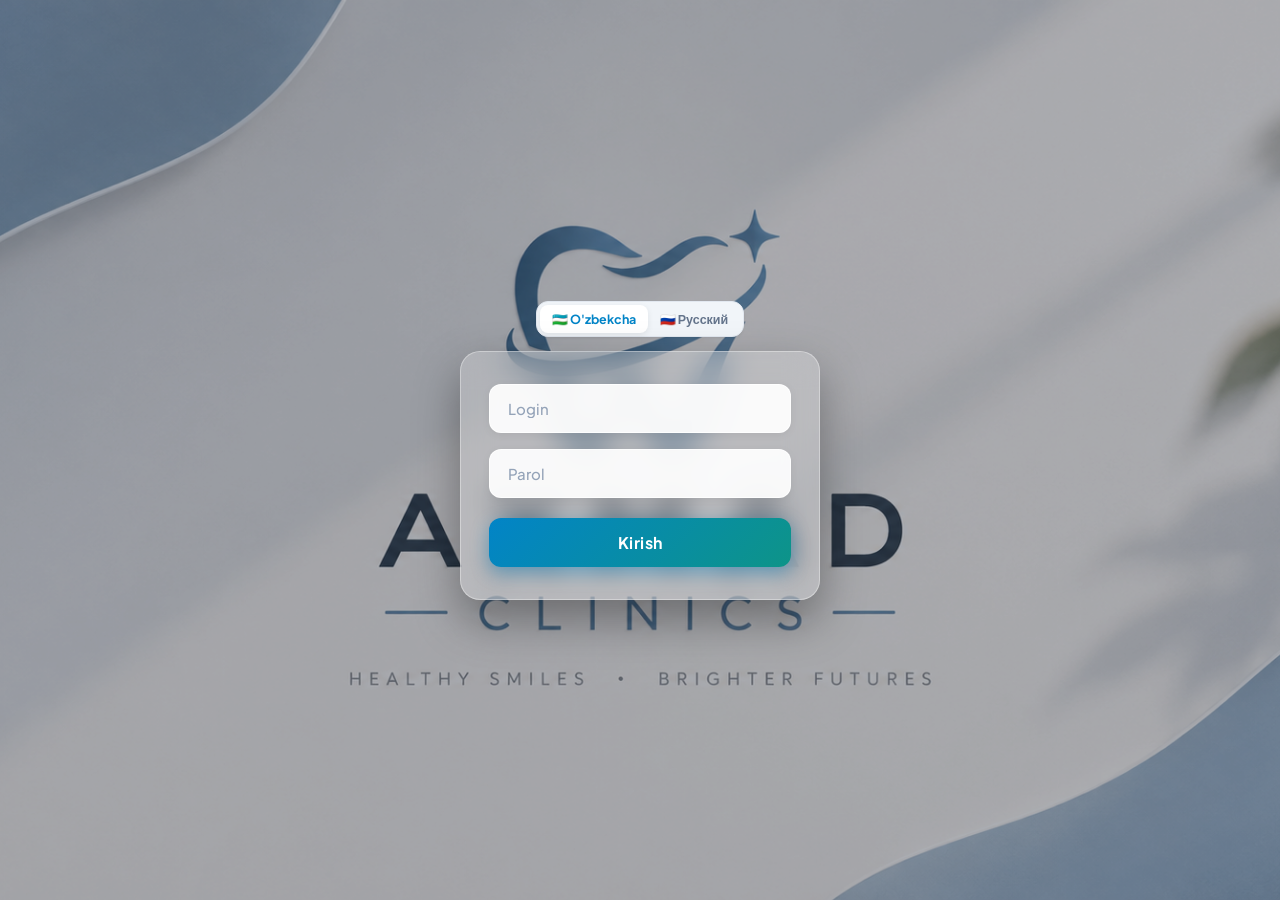
==== commit ca41d24a: "Add files via upload" ====
--- a/login.html
+++ b/login.html
@@ -12,6 +12,12 @@
 <body class="login-page-bg" style="background-image: url('bg.png');">
 
     <div class="minimal-login-container">
+        <div style="display: flex; justify-content: center; margin-bottom: 14px;">
+            <div class="lang-switch-group">
+                <button type="button" class="btn-lang active" data-lang="uz" id="btnLoginLangUz">🇺🇿 O'zbekcha</button>
+                <button type="button" class="btn-lang" data-lang="ru" id="btnLoginLangRu">🇷🇺 Русский</button>
+            </div>
+        </div>
         <form id="loginForm" class="minimal-login-form">
             <div id="loginAlert" class="minimal-alert d-none"></div>
 
--- a/css/style.css
+++ b/css/style.css
@@ -1463,64 +1463,25 @@
 }
 
 /* ==========================================================
-   10. RESPONSIVE DESIGN
+   10. MOBILE BACKDROP OVERLAY
    ========================================================== */
-@media (max-width: 1024px) {
-    .sidebar {
-        position: fixed;
-        left: -280px;
-        top: 0;
-        bottom: 0;
-    }
-
-    .sidebar.open {
-        left: 0;
-        box-shadow: 10px 0 30px rgba(0,0,0,0.3);
-    }
-
-    .btn-close-sidebar {
-        display: block;
-    }
-
-    .btn-toggle-sidebar {
-        display: block;
-    }
-}
-
-@media (max-width: 768px) {
-    .content-body {
-        padding: 16px;
-    }
-
-    .top-header {
-        padding: 14px 16px;
-    }
-
-    .form-row {
-        flex-direction: column;
-        gap: 0;
-    }
-
-    .view-card-grid {
-        grid-template-columns: 1fr;
-    }
-
-    .header-right .user-pill-text {
-        display: none;
-    }
-
-    .header-247-badge .badge-247-text small {
-        display: none;
-    }
-
-    .report-filters-bar {
-        flex-direction: column;
-        align-items: stretch;
-    }
-
-    .report-kpi-grid {
-        grid-template-columns: 1fr;
-    }
+.sidebar-overlay {
+    position: fixed;
+    top: 0;
+    left: 0;
+    width: 100vw;
+    height: 100vh;
+    background: rgba(15, 23, 42, 0.6);
+    backdrop-filter: blur(4px);
+    z-index: 95;
+    opacity: 0;
+    visibility: hidden;
+    transition: all 0.3s ease;
+}
+
+.sidebar-overlay.active {
+    opacity: 1;
+    visibility: visible;
 }
 
 /* ==========================================================
@@ -2069,7 +2030,510 @@
 }
 
 /* ==========================================================
-   14. PRINT STYLES (@media print)
+   14. RESPONSIVE DESIGN (TABLET & SMARTPHONES)
+   ========================================================== */
+
+/* Tablet & Kichik noutbuklar (max-width: 1024px) */
+@media (max-width: 1024px) {
+    .dashboard-body, .app-layout {
+        overflow-x: hidden;
+    }
+
+    .sidebar {
+        position: fixed;
+        left: -290px;
+        top: 0;
+        bottom: 0;
+        height: 100dvh;
+        z-index: 100;
+        box-shadow: none;
+        transition: left 0.3s cubic-bezier(0.4, 0, 0.2, 1);
+    }
+
+    .sidebar.open {
+        left: 0;
+        box-shadow: 12px 0 40px rgba(0, 0, 0, 0.45);
+    }
+
+    .btn-close-sidebar {
+        display: flex;
+        align-items: center;
+        justify-content: center;
+    }
+
+    .btn-toggle-sidebar {
+        display: inline-flex;
+        align-items: center;
+        justify-content: center;
+    }
+
+    .content-body {
+        padding: 18px;
+    }
+}
+
+/* Telefonlar va Smartfonlar (max-width: 768px) */
+@media (max-width: 768px) {
+    /* Yuqori panel (Header) */
+    .top-header {
+        padding: 10px 14px;
+        gap: 8px;
+    }
+
+    .header-left {
+        gap: 8px;
+        min-width: 0;
+        flex: 1;
+    }
+
+    .btn-toggle-sidebar {
+        padding: 8px 10px;
+        font-size: 16px;
+        flex-shrink: 0;
+    }
+
+    .header-title h2 {
+        font-size: 15px;
+        white-space: nowrap;
+        overflow: hidden;
+        text-overflow: ellipsis;
+        line-height: 1.2;
+    }
+
+    .header-title p {
+        display: none;
+    }
+
+    .header-right {
+        gap: 8px;
+        flex-shrink: 0;
+    }
+
+    .header-247-badge {
+        padding: 4px 8px;
+        font-size: 11.5px;
+        gap: 4px;
+    }
+
+    .header-247-badge .badge-247-text small {
+        display: none;
+    }
+
+    /* "Yangi Bemor" tugmasi: faqat plyus iconi qoladi, joy tejash uchun */
+    #btnOpenAddPatientModal {
+        padding: 8px 12px;
+        border-radius: var(--radius-md);
+        font-size: 14px;
+    }
+
+    #btnOpenAddPatientModal span {
+        display: none;
+    }
+
+    .user-pill {
+        padding: 4px;
+        gap: 0;
+        background: transparent;
+    }
+
+    .user-pill img {
+        width: 32px;
+        height: 32px;
+    }
+
+    .user-pill-text {
+        display: none;
+    }
+
+    /* Asosiy kontent maydoni */
+    .content-body {
+        padding: 12px;
+    }
+
+    /* Statistika kartalari (2 tadan 2 qatorda) */
+    .stats-grid {
+        grid-template-columns: repeat(2, 1fr);
+        gap: 10px;
+        margin-bottom: 16px;
+    }
+
+    .stat-card {
+        padding: 12px;
+        border-radius: var(--radius-md);
+        position: relative;
+    }
+
+    .stat-content span {
+        font-size: 11px;
+        line-height: 1.2;
+        display: block;
+    }
+
+    .stat-content h3 {
+        font-size: 17px;
+        margin: 4px 0 2px;
+    }
+
+    .stat-meta {
+        font-size: 9.5px;
+    }
+
+    .stat-icon-wrapper {
+        width: 34px;
+        height: 34px;
+        font-size: 15px;
+        position: absolute;
+        top: 10px;
+        right: 10px;
+        opacity: 0.85;
+    }
+
+    /* Oylik banner */
+    .month-highlight-banner {
+        padding: 14px;
+        flex-direction: column;
+        align-items: stretch;
+        gap: 12px;
+        margin-bottom: 16px;
+    }
+
+    .banner-left-info h4 {
+        font-size: 15px;
+    }
+
+    .banner-left-info p {
+        font-size: 12px;
+    }
+
+    .btn-banner-link {
+        width: 100%;
+        justify-content: center;
+        padding: 10px;
+        font-size: 13px;
+    }
+
+    /* Bemorlar jadvali va qidiruv */
+    .section-card {
+        margin-bottom: 16px;
+        border-radius: var(--radius-md);
+    }
+
+    .section-card-header {
+        padding: 14px;
+        flex-direction: column;
+        align-items: stretch;
+        gap: 12px;
+    }
+
+    .header-titles h3 {
+        font-size: 16px;
+    }
+
+    .header-titles p {
+        font-size: 12px;
+    }
+
+    .table-actions {
+        flex-direction: column;
+        align-items: stretch;
+        width: 100%;
+        gap: 10px;
+    }
+
+    .search-box {
+        width: 100%;
+    }
+
+    .search-box input {
+        width: 100%;
+        min-width: 0;
+        font-size: 13px;
+    }
+
+    .form-select-sm {
+        width: 100%;
+        font-size: 13px;
+    }
+
+    .table-responsive {
+        width: 100%;
+        overflow-x: auto;
+        -webkit-overflow-scrolling: touch;
+    }
+
+    .custom-table th, .custom-table td {
+        padding: 10px 12px;
+        font-size: 12px;
+        white-space: nowrap;
+    }
+
+    .table-footer {
+        padding: 10px 14px;
+        font-size: 12px;
+    }
+
+    /* Tishlar xaritasi (Tooth Chart) */
+    .tooth-chart-container {
+        padding: 12px;
+        margin: 6px 0;
+        border-radius: var(--radius-md);
+    }
+
+    .tooth-jaw-section {
+        padding: 12px;
+        overflow-x: auto;
+        -webkit-overflow-scrolling: touch;
+    }
+
+    .teeth-row {
+        display: flex;
+        gap: 6px;
+        overflow-x: auto;
+        padding-bottom: 8px;
+        -webkit-overflow-scrolling: touch;
+        justify-content: flex-start;
+    }
+
+    .tooth-item {
+        min-width: 50px;
+        max-width: 50px;
+        padding: 6px 3px;
+        flex-shrink: 0;
+    }
+
+    .tooth-item i {
+        font-size: 16px;
+        margin-bottom: 2px;
+    }
+
+    .tooth-num {
+        font-size: 11px;
+    }
+
+    .tooth-state-tag {
+        font-size: 8.5px;
+    }
+
+    .tooth-legend {
+        gap: 8px;
+        font-size: 11px;
+        flex-wrap: wrap;
+        justify-content: center;
+    }
+
+    /* Xizmatlar & Ishchilar paneli */
+    .services-grid, .doctors-grid {
+        grid-template-columns: 1fr;
+        gap: 12px;
+        padding: 12px;
+    }
+
+    .service-card, .doctor-card {
+        padding: 14px;
+        border-radius: var(--radius-md);
+    }
+
+    .shift-banner-notice {
+        padding: 12px 14px;
+        flex-direction: column;
+        align-items: flex-start;
+        gap: 10px;
+    }
+
+    /* Oylik hisobotlar (Reports) */
+    .report-header-card {
+        padding: 14px;
+        margin-bottom: 16px;
+    }
+
+    .report-header-top {
+        flex-direction: column;
+        align-items: stretch;
+        gap: 12px;
+        margin-bottom: 14px;
+        padding-bottom: 12px;
+    }
+
+    .report-header-top h3 {
+        font-size: 16px;
+    }
+
+    .report-actions-group {
+        width: 100%;
+        flex-direction: column;
+        gap: 8px;
+    }
+
+    .btn-action-outline, .btn-action-primary {
+        width: 100%;
+        justify-content: center;
+        font-size: 13px;
+        padding: 10px;
+    }
+
+    .report-filters-bar {
+        flex-direction: column;
+        align-items: stretch;
+        width: 100%;
+        gap: 10px;
+    }
+
+    .report-filter-item {
+        width: 100%;
+        min-width: 0;
+    }
+
+    .report-btn-item {
+        width: 100%;
+    }
+
+    .btn-refresh-styled {
+        width: 100%;
+        justify-content: center;
+        padding: 10px;
+    }
+
+    .report-kpi-grid {
+        grid-template-columns: repeat(2, 1fr);
+        gap: 10px;
+        margin-bottom: 16px;
+    }
+
+    .report-kpi-card {
+        padding: 12px;
+        gap: 10px;
+    }
+
+    .kpi-icon-box {
+        width: 36px;
+        height: 36px;
+        font-size: 15px;
+    }
+
+    .kpi-label {
+        font-size: 10.5px;
+    }
+
+    .kpi-info-box h3 {
+        font-size: 15px;
+    }
+
+    .kpi-sub {
+        font-size: 9.5px;
+    }
+
+    .services-report-grid {
+        grid-template-columns: 1fr;
+        gap: 10px;
+    }
+
+    /* Modallar (Pastdan chiqadigan qulay oyna - Bottom Sheet) */
+    .modal-overlay {
+        padding: 8px;
+        align-items: flex-end;
+    }
+
+    .modal-dialog {
+        max-height: 92dvh;
+        border-radius: var(--radius-lg) var(--radius-lg) 0 0;
+        width: 100%;
+        margin: 0;
+    }
+
+    .modal-header {
+        padding: 14px 16px;
+    }
+
+    .modal-title-wrap h3 {
+        font-size: 15px;
+    }
+
+    .modal-form {
+        padding: 14px 16px;
+        max-height: calc(92dvh - 120px);
+    }
+
+    .modal-body-scroll {
+        padding: 14px 16px;
+        max-height: calc(92dvh - 120px);
+    }
+
+    .form-row {
+        flex-direction: column;
+        gap: 0;
+        margin-bottom: 0;
+    }
+
+    .col-4, .col-6, .col-8 {
+        flex: 1 1 100%;
+        width: 100%;
+    }
+
+    .form-group {
+        margin-bottom: 12px;
+    }
+
+    .form-group input, 
+    .form-group select, 
+    .form-group textarea {
+        padding: 9px 12px;
+        font-size: 13.5px;
+    }
+
+    .modal-footer {
+        padding: 12px 16px;
+        flex-direction: column-reverse;
+        gap: 8px;
+    }
+
+    .modal-footer button {
+        width: 100%;
+        justify-content: center;
+        padding: 10px;
+    }
+
+    .view-card-grid {
+        grid-template-columns: 1fr;
+        gap: 8px;
+    }
+
+    /* Bildirishnomalar (Toast) */
+    .toast-container {
+        left: 12px;
+        right: 12px;
+        bottom: 12px;
+        width: auto;
+    }
+
+    .toast {
+        min-width: 0;
+        width: 100%;
+        padding: 12px 14px;
+        font-size: 13px;
+    }
+}
+
+/* Kichik telefonlar (max-width: 480px) */
+@media (max-width: 480px) {
+    .header-247-badge {
+        display: none;
+    }
+
+    .header-title h2 {
+        font-size: 13.5px;
+    }
+
+    .stats-grid {
+        grid-template-columns: 1fr;
+    }
+
+    .report-kpi-grid {
+        grid-template-columns: 1fr;
+    }
+}
+
+/* ==========================================================
+   15. PRINT STYLES (@media print)
    ========================================================== */
 @media print {
     body, .dashboard-body, .main-content {
@@ -2139,3 +2603,42 @@
     display: none;
 }
 
+/* ==========================================================
+   MULTI-LANGUAGE SWITCHER (UZ / RU)
+   ========================================================== */
+.lang-switch-group {
+    display: inline-flex;
+    align-items: center;
+    background: #f1f5f9;
+    padding: 3px;
+    border-radius: var(--radius-md);
+    border: 1px solid var(--border-color);
+    box-shadow: 0 1px 3px rgba(0, 0, 0, 0.05);
+}
+
+.btn-lang {
+    border: none;
+    background: transparent;
+    padding: 6px 12px;
+    border-radius: var(--radius-sm);
+    font-size: 12.5px;
+    font-weight: 700;
+    color: var(--text-secondary);
+    cursor: pointer;
+    display: inline-flex;
+    align-items: center;
+    gap: 6px;
+    transition: all 0.2s ease;
+}
+
+.btn-lang:hover {
+    color: var(--text-primary);
+}
+
+.btn-lang.active {
+    background: #ffffff;
+    color: var(--primary);
+    box-shadow: 0 2px 6px rgba(0, 0, 0, 0.08);
+}
+
+
